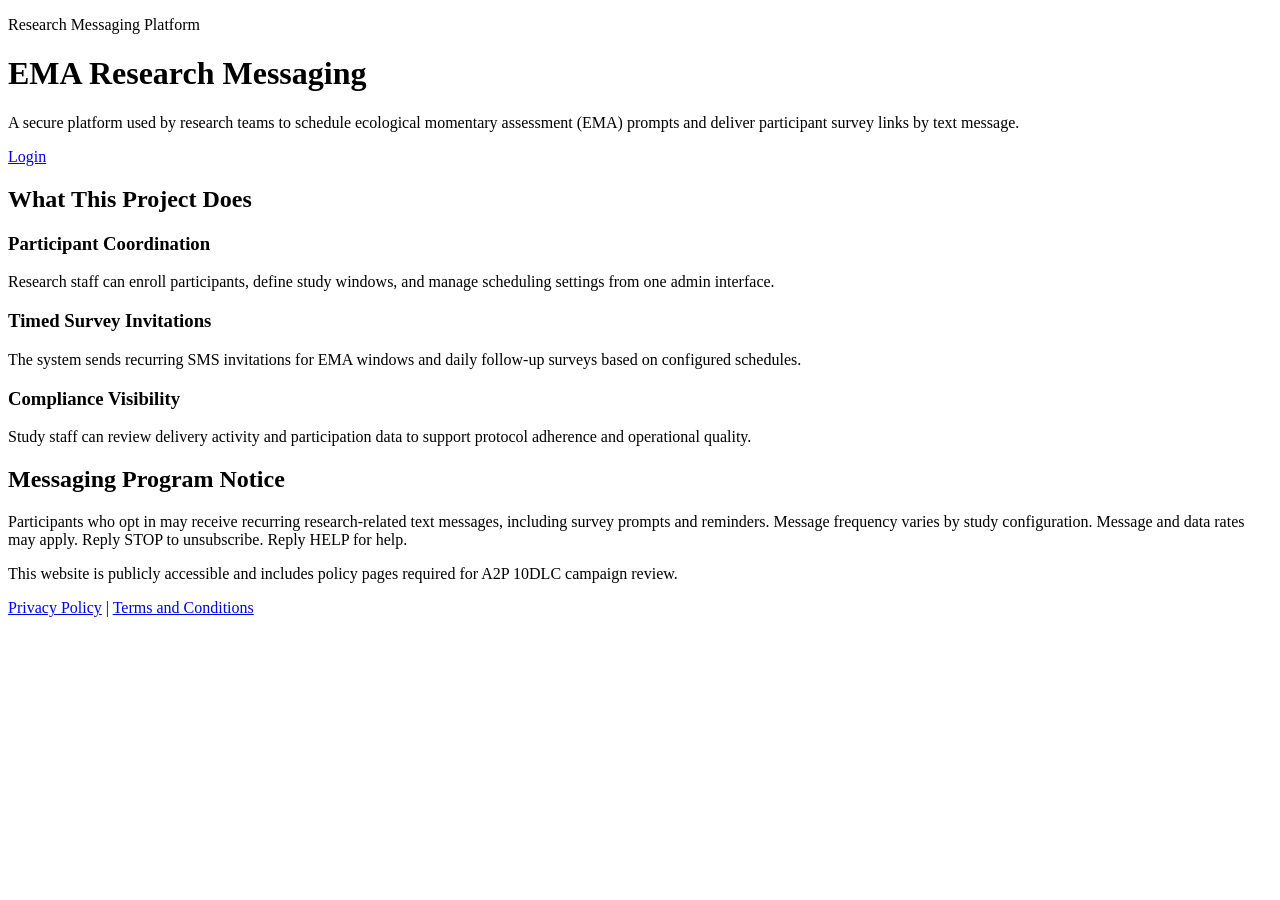
==== ui/landing.html @ 15355960 "Add public landing and compliant privacy/terms pages for A2P vetting" ====
<!doctype html>
<html lang="en">
  <head>
    <meta charset="UTF-8" />
    <meta name="viewport" content="width=device-width, initial-scale=1.0" />
    <title>EMA Research Messaging</title>
    <link rel="stylesheet" href="/static/styles.css" />
  </head>
  <body class="landing-body">
    <main class="container landing-shell">
      <header class="landing-header card">
        <div>
          <p class="eyebrow">Research Messaging Platform</p>
          <h1>EMA Research Messaging</h1>
          <p class="landing-subtitle">
            A secure platform used by research teams to schedule ecological momentary assessment (EMA)
            prompts and deliver participant survey links by text message.
          </p>
        </div>
        <a class="landing-login-btn" href="/admin">Login</a>
      </header>

      <section class="card landing-section">
        <h2>What This Project Does</h2>
        <div class="grid landing-grid">
          <article class="landing-item">
            <h3>Participant Coordination</h3>
            <p>
              Research staff can enroll participants, define study windows, and manage scheduling settings
              from one admin interface.
            </p>
          </article>
          <article class="landing-item">
            <h3>Timed Survey Invitations</h3>
            <p>
              The system sends recurring SMS invitations for EMA windows and daily follow-up surveys based on
              configured schedules.
            </p>
          </article>
          <article class="landing-item">
            <h3>Compliance Visibility</h3>
            <p>
              Study staff can review delivery activity and participation data to support protocol adherence and
              operational quality.
            </p>
          </article>
        </div>
      </section>

      <section class="card landing-section">
        <h2>Messaging Program Notice</h2>
        <p>
          Participants who opt in may receive recurring research-related text messages, including survey prompts
          and reminders. Message frequency varies by study configuration. Message and data rates may apply.
          Reply STOP to unsubscribe. Reply HELP for help.
        </p>
        <p class="hint">
          This website is publicly accessible and includes policy pages required for A2P 10DLC campaign review.
        </p>
      </section>

      <footer class="landing-footer">
        <a href="/privacy-policy">Privacy Policy</a>
        <span aria-hidden="true">|</span>
        <a href="/terms-and-conditions">Terms and Conditions</a>
      </footer>
    </main>
  </body>
</html>
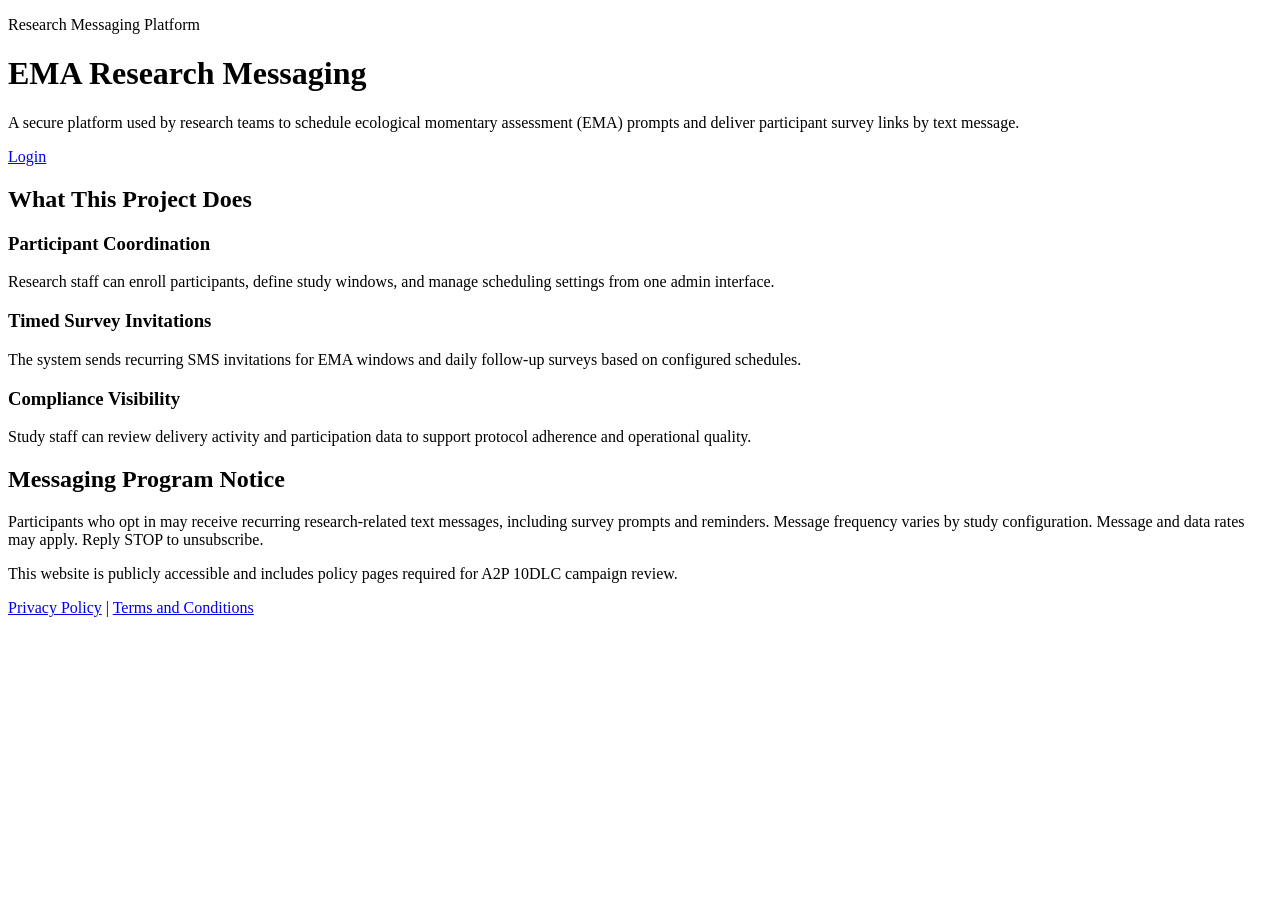
==== commit db49d23d: "Remove HELP references from public policy pages" ====
--- a/ui/landing.html
+++ b/ui/landing.html
@@ -52,7 +52,7 @@
         <p>
           Participants who opt in may receive recurring research-related text messages, including survey prompts
           and reminders. Message frequency varies by study configuration. Message and data rates may apply.
-          Reply STOP to unsubscribe. Reply HELP for help.
+          Reply STOP to unsubscribe.
         </p>
         <p class="hint">
           This website is publicly accessible and includes policy pages required for A2P 10DLC campaign review.
